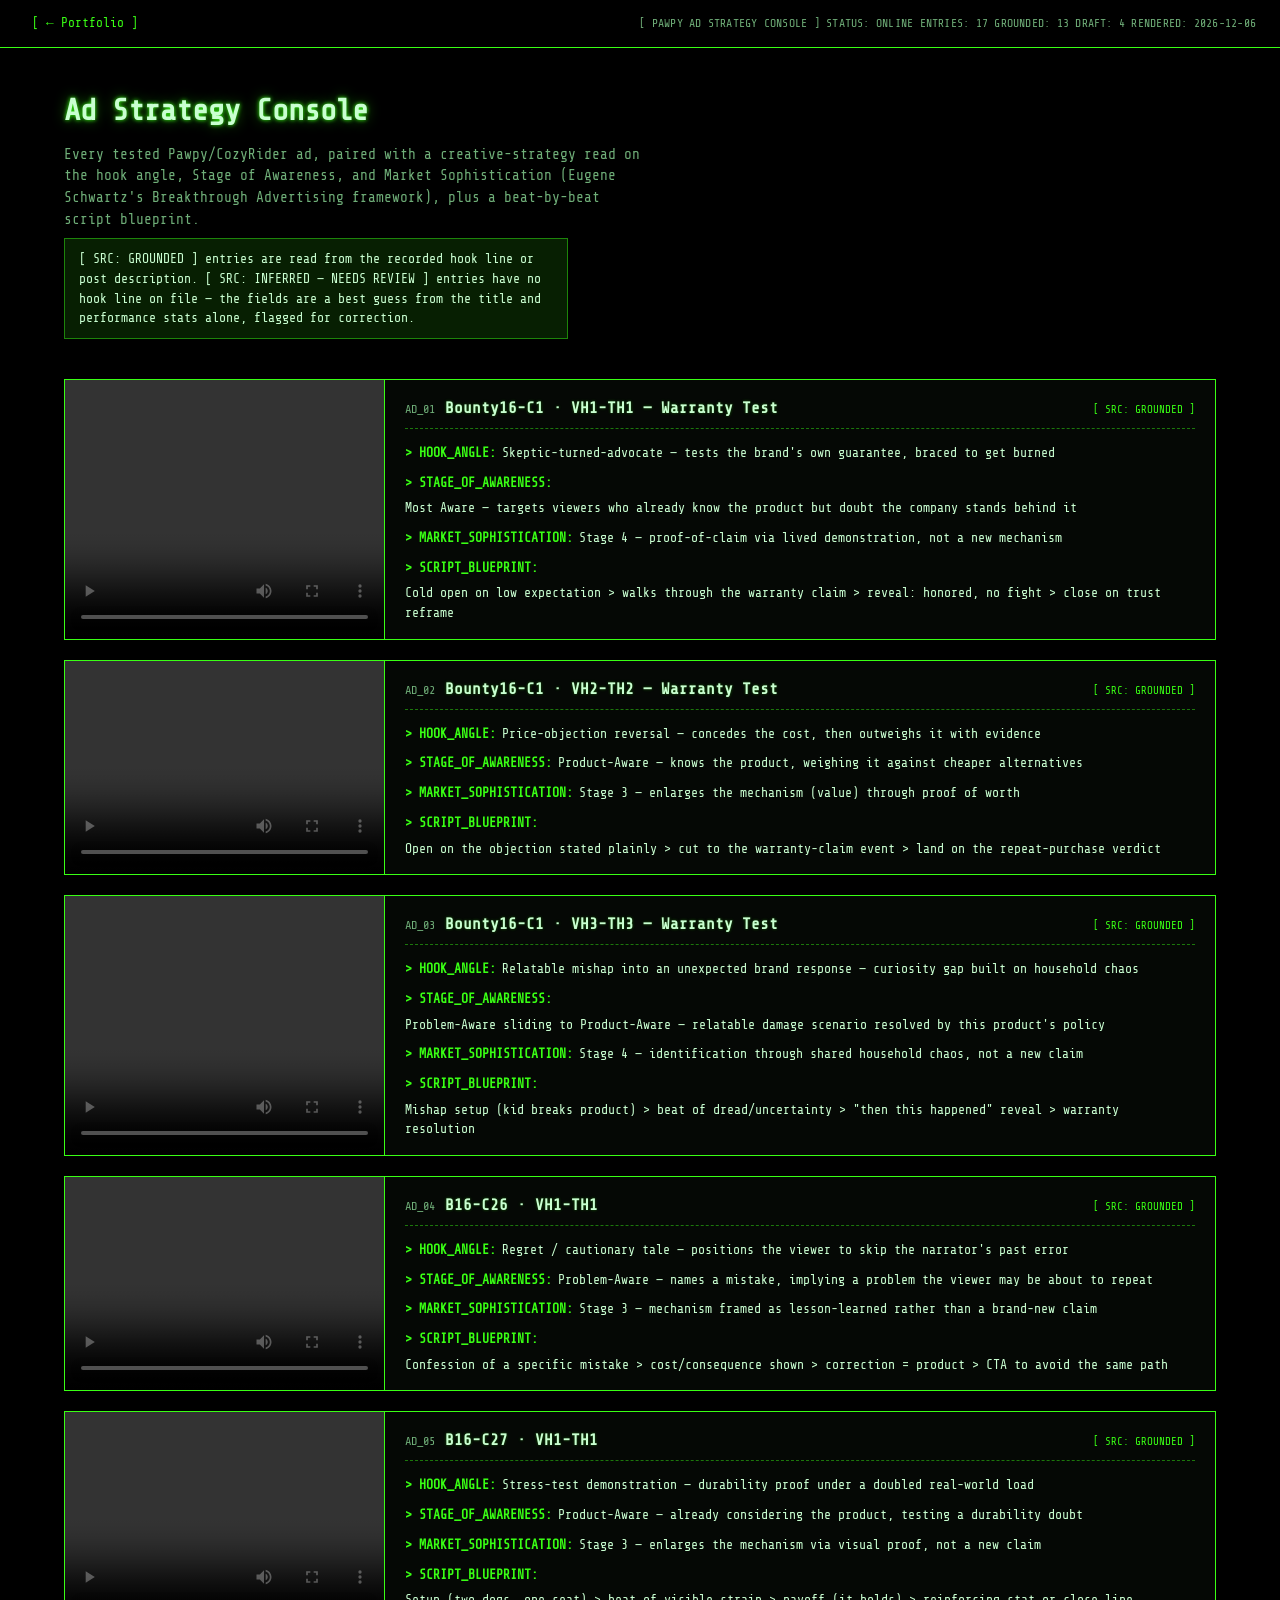
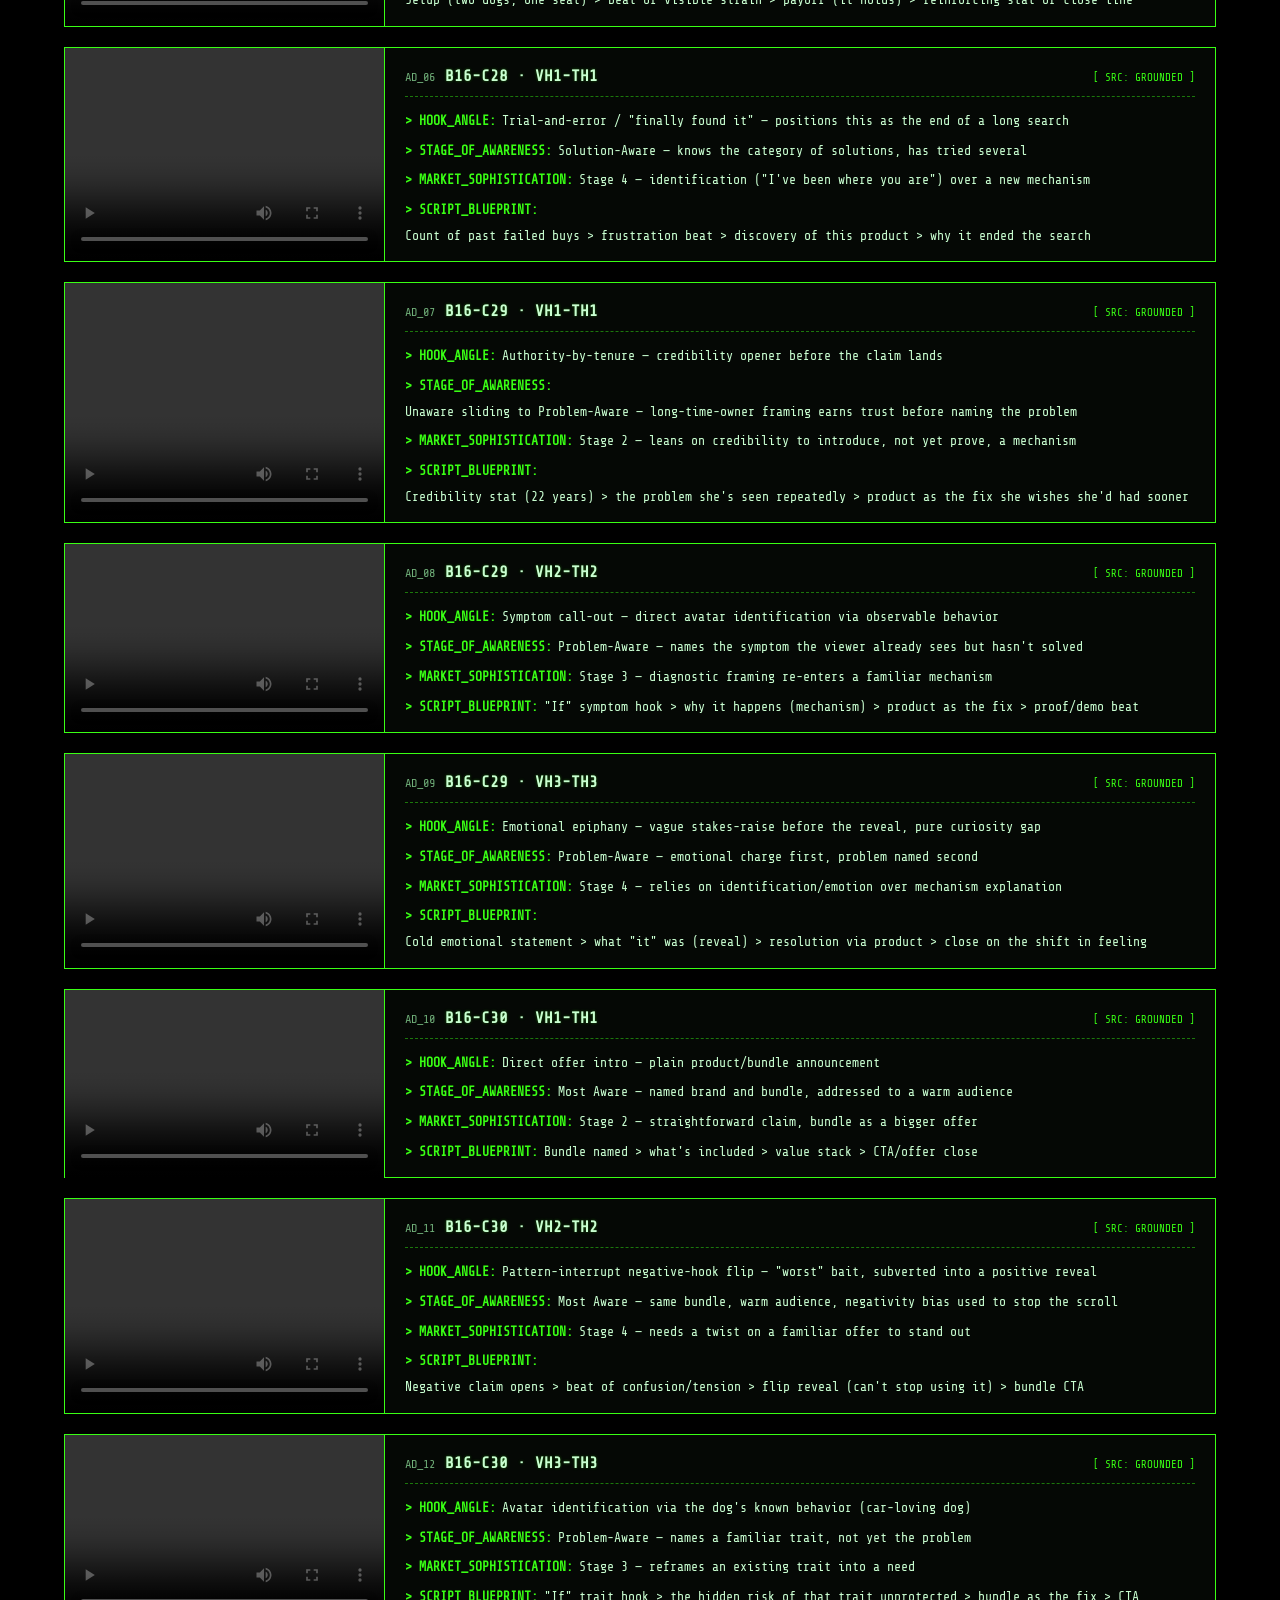
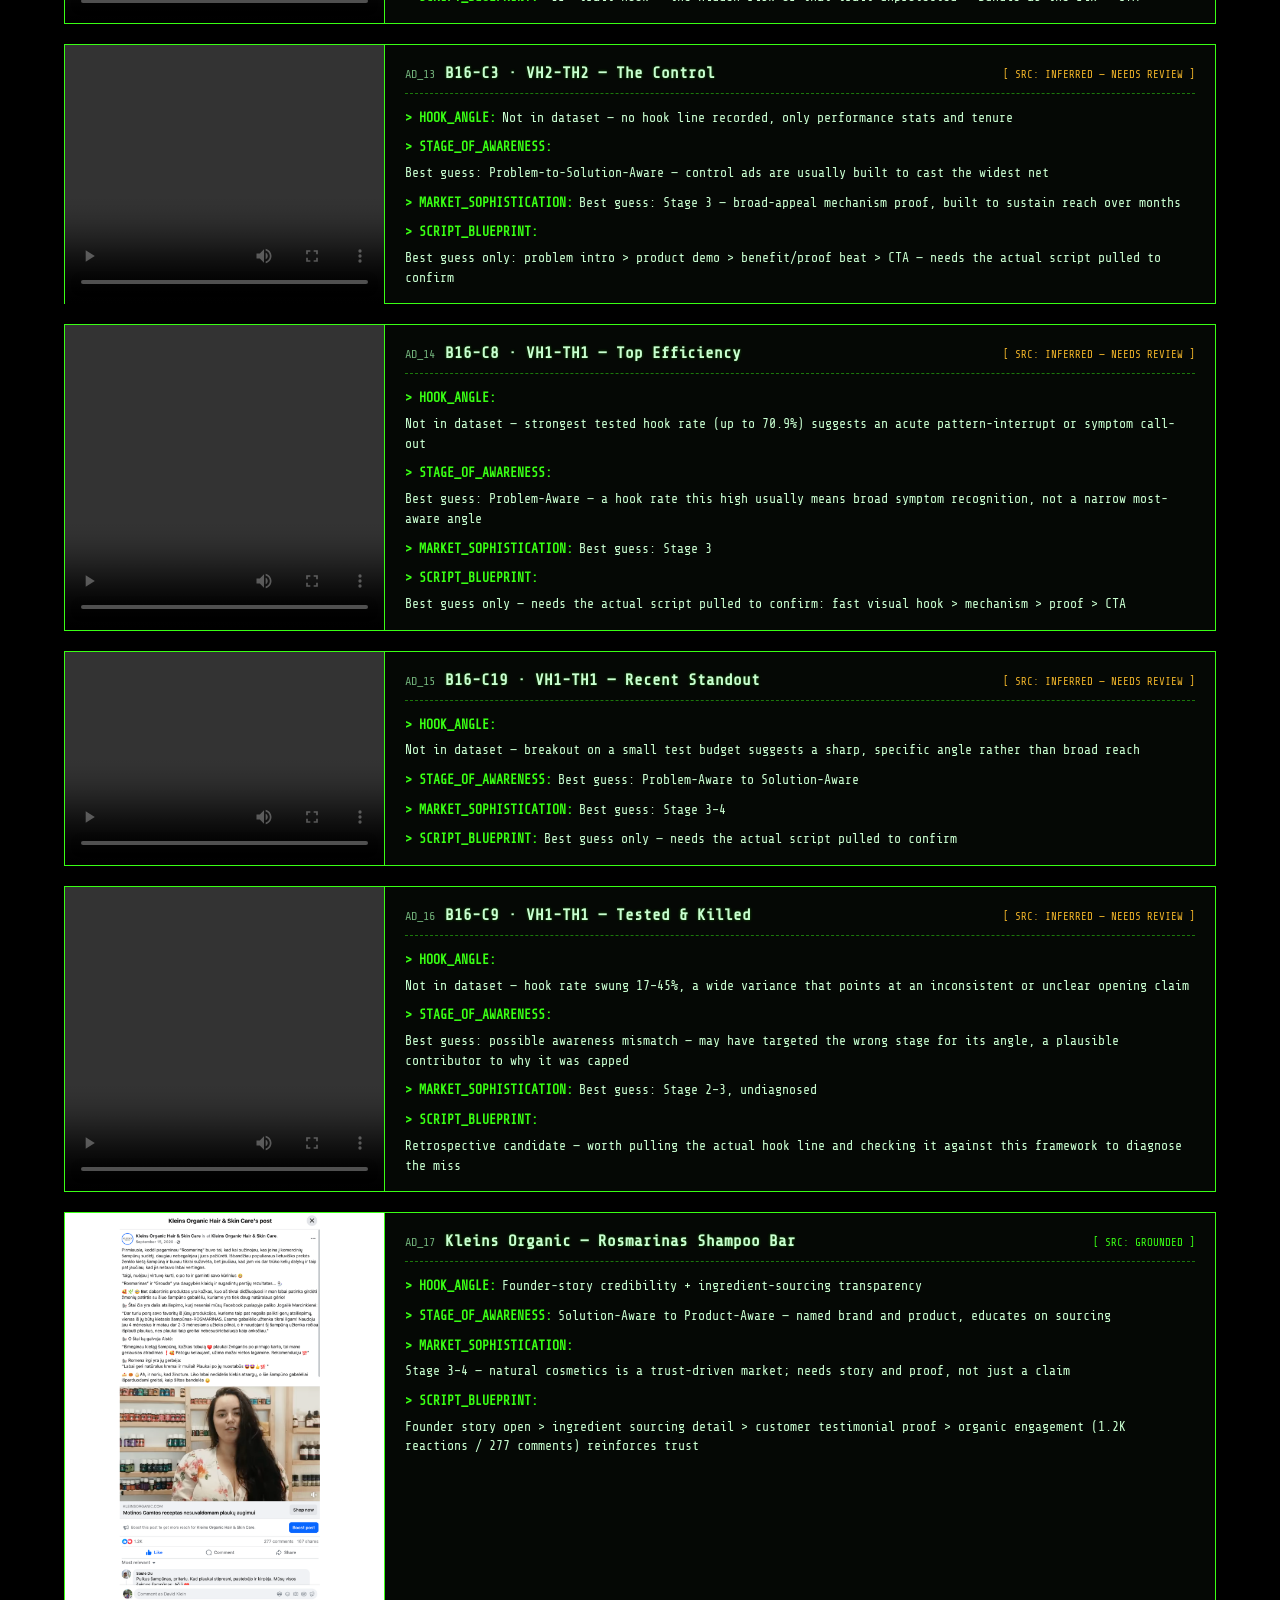
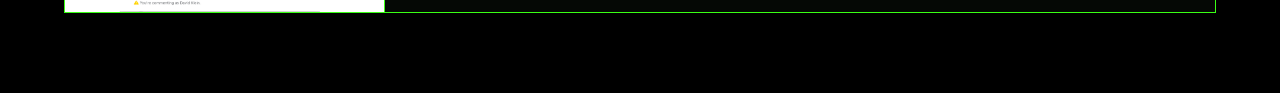
==== console.html @ ffb87e3b "Create console.html" ====
<!DOCTYPE html>
<html lang="en">
<head>
<meta charset="UTF-8" />
<meta name="viewport" content="width=device-width, initial-scale=1.0" />
<title>Ad Strategy Console — David Klein</title>
<meta name="description" content="Pawpy ad creative strategy console — video plus draft Schwartz-framework blueprint metadata per ad." />
<link rel="preconnect" href="https://fonts.googleapis.com" />
<link rel="preconnect" href="https://fonts.gstatic.com" crossorigin />
<link href="https://fonts.googleapis.com/css2?family=Share+Tech+Mono&display=swap" rel="stylesheet" />
<link rel="stylesheet" href="console.css" />
</head>
<body>
<header class="sys-header">
<a class="back-link" href="index.html">[ &larr; Portfolio ]</a>
<span id="sys-status">[ PAWPY AD STRATEGY CONSOLE ]  STATUS: INITIALIZING...</span>
</header>

<section class="console-intro">
<h1>Ad Strategy Console</h1>
<p>Every tested Pawpy/CozyRider ad, paired with a creative-strategy read on the hook angle, Stage of Awareness, and Market Sophistication (Eugene Schwartz's Breakthrough Advertising framework), plus a beat-by-beat script blueprint.</p>
<p class="disclaimer">[ SRC: GROUNDED ] entries are read from the recorded hook line or post description. [ SRC: INFERRED — NEEDS REVIEW ] entries have no hook line on file — the fields are a best guess from the title and performance stats alone, flagged for correction.</p>
</section>

<main id="console-grid"></main>

<script src="videos.js"></script>
<script src="console-data.js"></script>
<script src="console.js"></script>
</body>
</html>
---- console.css ----
:root {
  --matrix: #39ff14;
  --matrix-dim: rgba(57, 255, 20, 0.45);
  --matrix-faint: rgba(57, 255, 20, 0.12);
  --bg: #000000;
  --text: #c9ffd1;
  --text-dim: #6fae78;
  --mono: 'Share Tech Mono', 'Fira Code', 'JetBrains Mono', monospace;
}

* {
  box-sizing: border-box;
}

body {
  margin: 0;
  background: var(--bg);
  color: var(--text);
  font-family: var(--mono);
  line-height: 1.5;
}

a {
  color: var(--matrix);
}

.sys-header {
  position: sticky;
  top: 0;
  z-index: 10;
  display: flex;
  flex-wrap: wrap;
  align-items: center;
  justify-content: space-between;
  gap: 8px;
  padding: 10px 24px;
  background: #000;
  border-bottom: 1px solid var(--matrix);
}

.sys-header .back-link {
  font-size: 0.8rem;
  text-decoration: none;
  color: var(--matrix);
  white-space: nowrap;
  padding: 4px 8px;
}

.sys-header .back-link:hover {
  color: #000;
  background: var(--matrix);
}

#sys-status {
  font-size: 0.72rem;
  color: var(--text-dim);
  letter-spacing: 0.02em;
  white-space: nowrap;
  overflow-x: auto;
}

.console-intro {
  max-width: 1200px;
  margin: 0 auto;
  padding: 40px 24px 16px;
}

.console-intro h1 {
  margin: 0 0 10px;
  font-size: 1.9rem;
  text-shadow: 0 0 4px var(--matrix), 0 0 14px rgba(57, 255, 20, 0.45);
}

.console-intro p {
  margin: 0 0 8px;
  color: var(--text-dim);
  max-width: 72ch;
  font-size: 0.9rem;
}

.console-intro .disclaimer {
  border: 1px solid var(--matrix-dim);
  background: var(--matrix-faint);
  padding: 10px 14px;
  color: var(--text);
  font-size: 0.82rem;
  max-width: 72ch;
}

#console-grid {
  max-width: 1200px;
  margin: 0 auto;
  padding: 16px 24px 80px;
  display: flex;
  flex-direction: column;
  gap: 20px;
}

.console-row {
  display: grid;
  grid-template-columns: minmax(220px, 320px) 1fr;
  gap: 0;
  border: 1px solid var(--matrix);
  background: #050805;
}

.col-media {
  border-right: 1px solid var(--matrix);
  background: #000;
  display: flex;
  align-items: stretch;
}

.media-frame {
  width: 100%;
  position: relative;
}

.media-frame video,
.media-frame img {
  display: block;
  width: 100%;
  height: 100%;
  object-fit: cover;
  background: #000;
}

.no-media {
  display: flex;
  align-items: center;
  justify-content: center;
  min-height: 280px;
  color: var(--text-dim);
  font-size: 0.8rem;
  padding: 16px;
  text-align: center;
}

.col-blueprint {
  padding: 16px 20px;
  display: flex;
  flex-direction: column;
  gap: 10px;
}

.bp-header {
  display: flex;
  flex-wrap: wrap;
  align-items: baseline;
  gap: 10px;
  border-bottom: 1px dashed var(--matrix-dim);
  padding-bottom: 8px;
  margin-bottom: 4px;
}

.bp-id {
  font-size: 0.75rem;
  color: var(--text-dim);
}

.bp-header h3 {
  margin: 0;
  font-size: 1rem;
  text-shadow: 0 0 3px rgba(57, 255, 20, 0.35);
  flex: 1 1 auto;
}

.bp-status {
  font-size: 0.68rem;
  white-space: nowrap;
}

.bp-status.verified {
  color: var(--matrix);
}

.bp-status.draft {
  color: #f0b429;
}

.bp-field {
  display: flex;
  flex-wrap: wrap;
  gap: 6px;
  font-size: 0.82rem;
}

.bp-key {
  color: var(--matrix);
  font-weight: 600;
  white-space: nowrap;
}

.bp-value {
  color: var(--text);
}

@media (max-width: 760px) {
  .console-row {
    grid-template-columns: 1fr;
  }

  .col-media {
    border-right: none;
    border-bottom: 1px solid var(--matrix);
  }

  .no-media {
    min-height: 200px;
  }

  #sys-status {
    font-size: 0.65rem;
  }
}
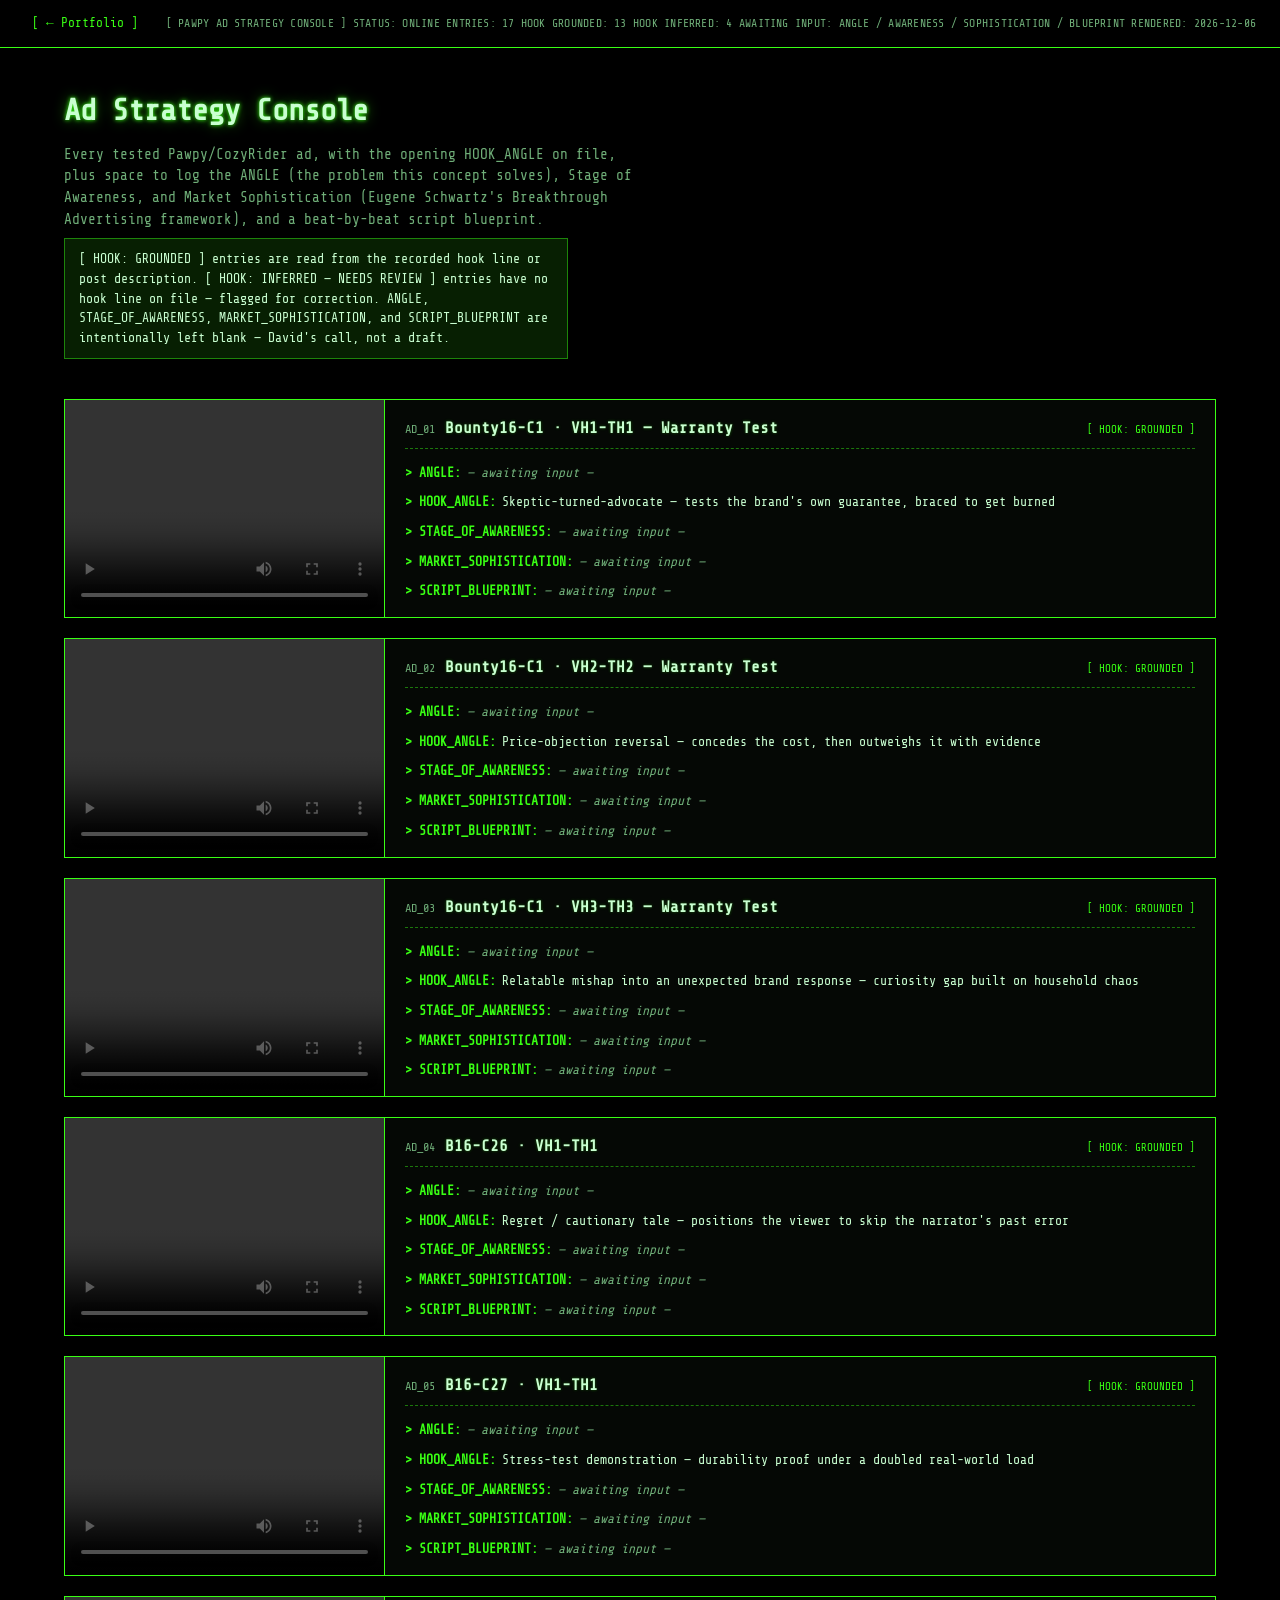
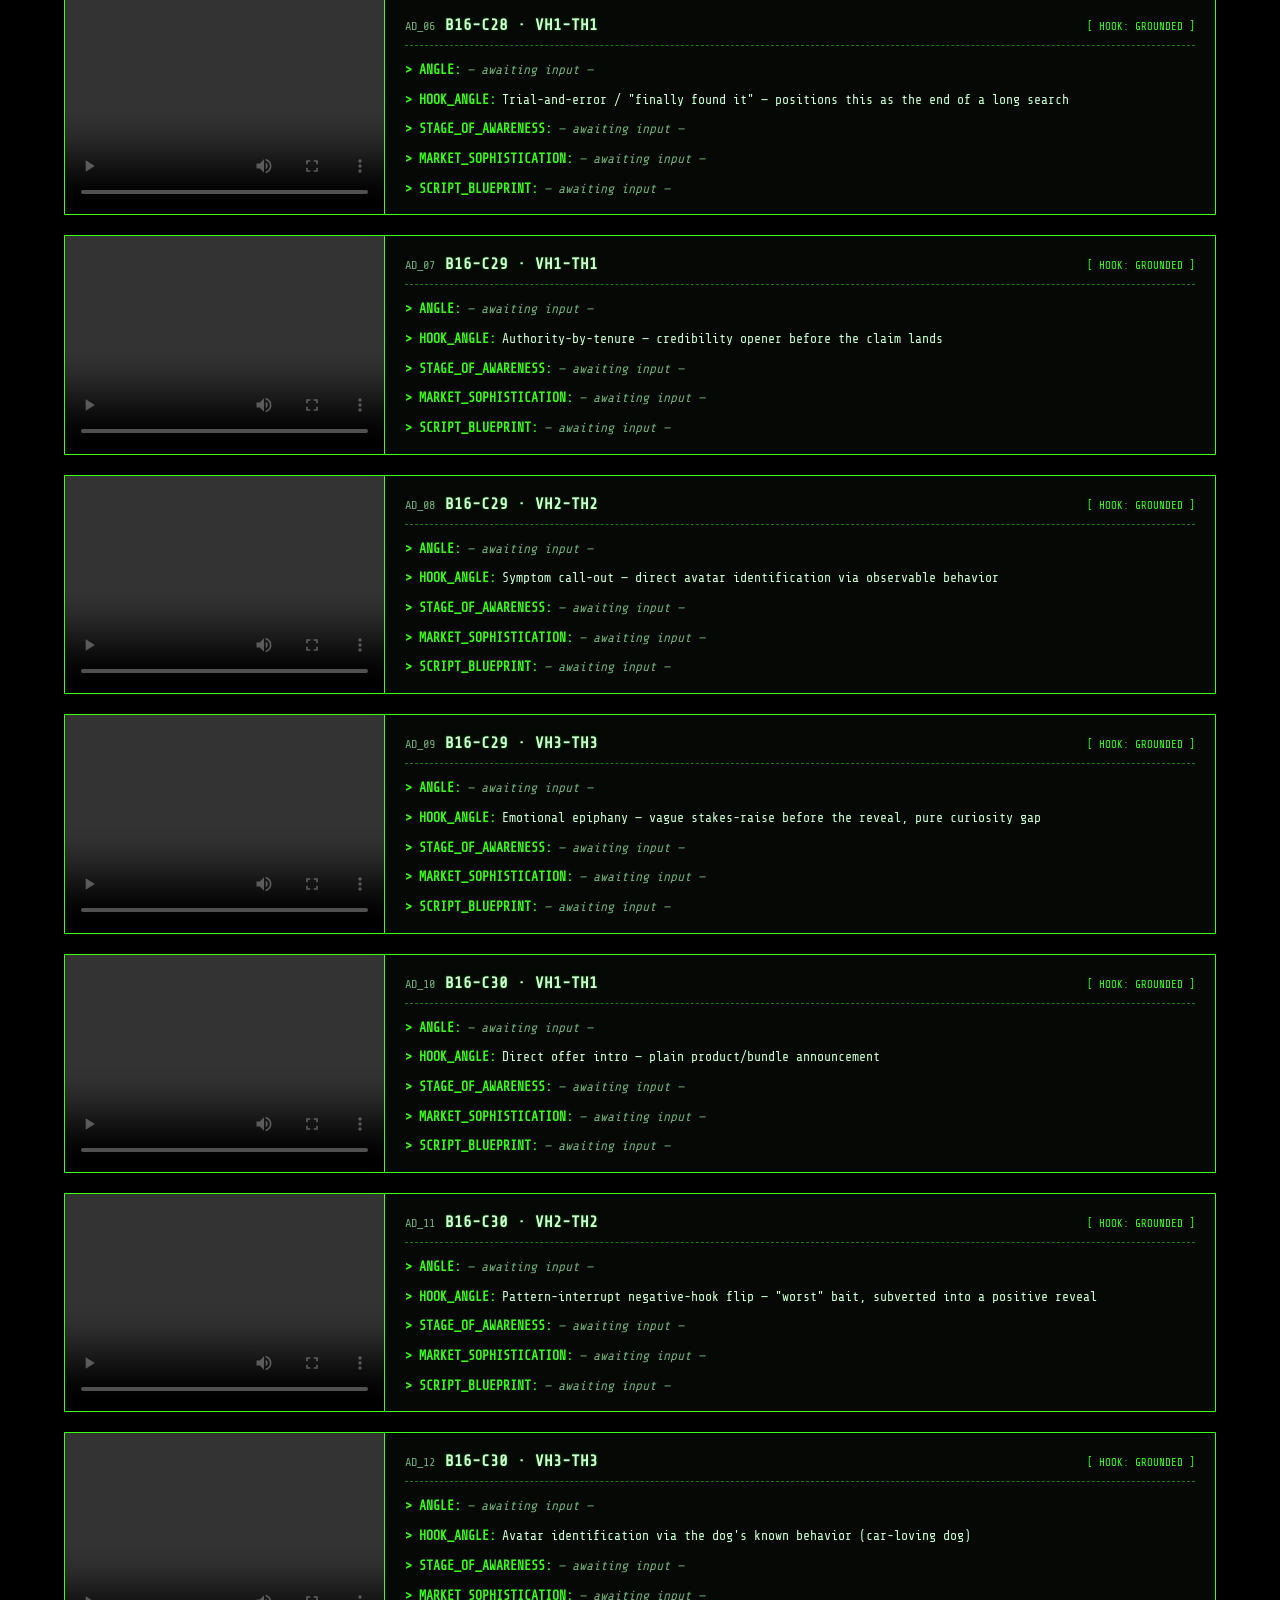
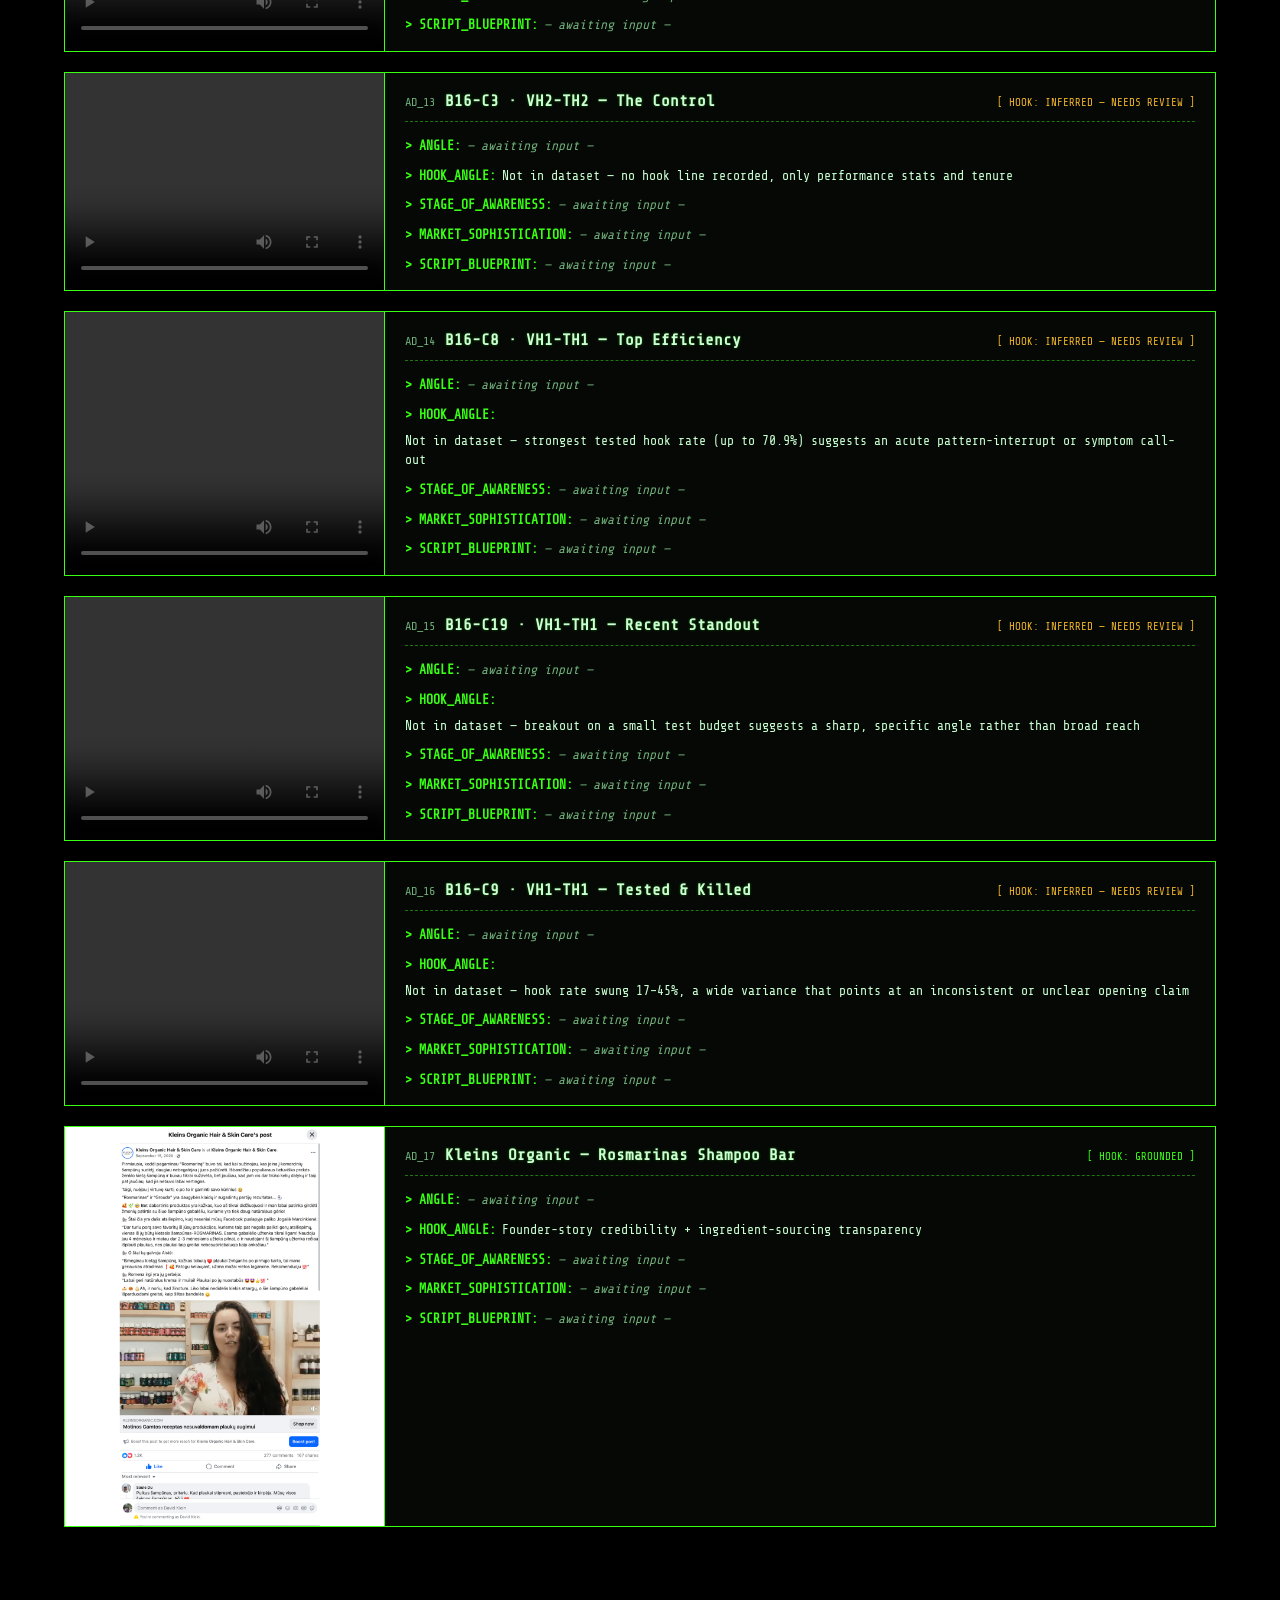
==== commit f7214044: "Update console intro copy for new ANGLE field and blank fields" ====
--- a/console.html
+++ b/console.html
@@ -18,8 +18,8 @@
 
 <section class="console-intro">
 <h1>Ad Strategy Console</h1>
-<p>Every tested Pawpy/CozyRider ad, paired with a creative-strategy read on the hook angle, Stage of Awareness, and Market Sophistication (Eugene Schwartz's Breakthrough Advertising framework), plus a beat-by-beat script blueprint.</p>
-<p class="disclaimer">[ SRC: GROUNDED ] entries are read from the recorded hook line or post description. [ SRC: INFERRED — NEEDS REVIEW ] entries have no hook line on file — the fields are a best guess from the title and performance stats alone, flagged for correction.</p>
+<p>Every tested Pawpy/CozyRider ad, with the opening HOOK_ANGLE on file, plus space to log the ANGLE (the problem this concept solves), Stage of Awareness, and Market Sophistication (Eugene Schwartz's Breakthrough Advertising framework), and a beat-by-beat script blueprint.</p>
+<p class="disclaimer">[ HOOK: GROUNDED ] entries are read from the recorded hook line or post description. [ HOOK: INFERRED — NEEDS REVIEW ] entries have no hook line on file — flagged for correction. ANGLE, STAGE_OF_AWARENESS, MARKET_SOPHISTICATION, and SCRIPT_BLUEPRINT are intentionally left blank — David's call, not a draft.</p>
 </section>
 
 <main id="console-grid"></main>
--- a/console.css
+++ b/console.css
@@ -195,6 +195,11 @@
   color: var(--text);
 }
 
+.bp-pending {
+  color: var(--text-dim);
+  font-style: italic;
+}
+
 @media (max-width: 760px) {
   .console-row {
     grid-template-columns: 1fr;
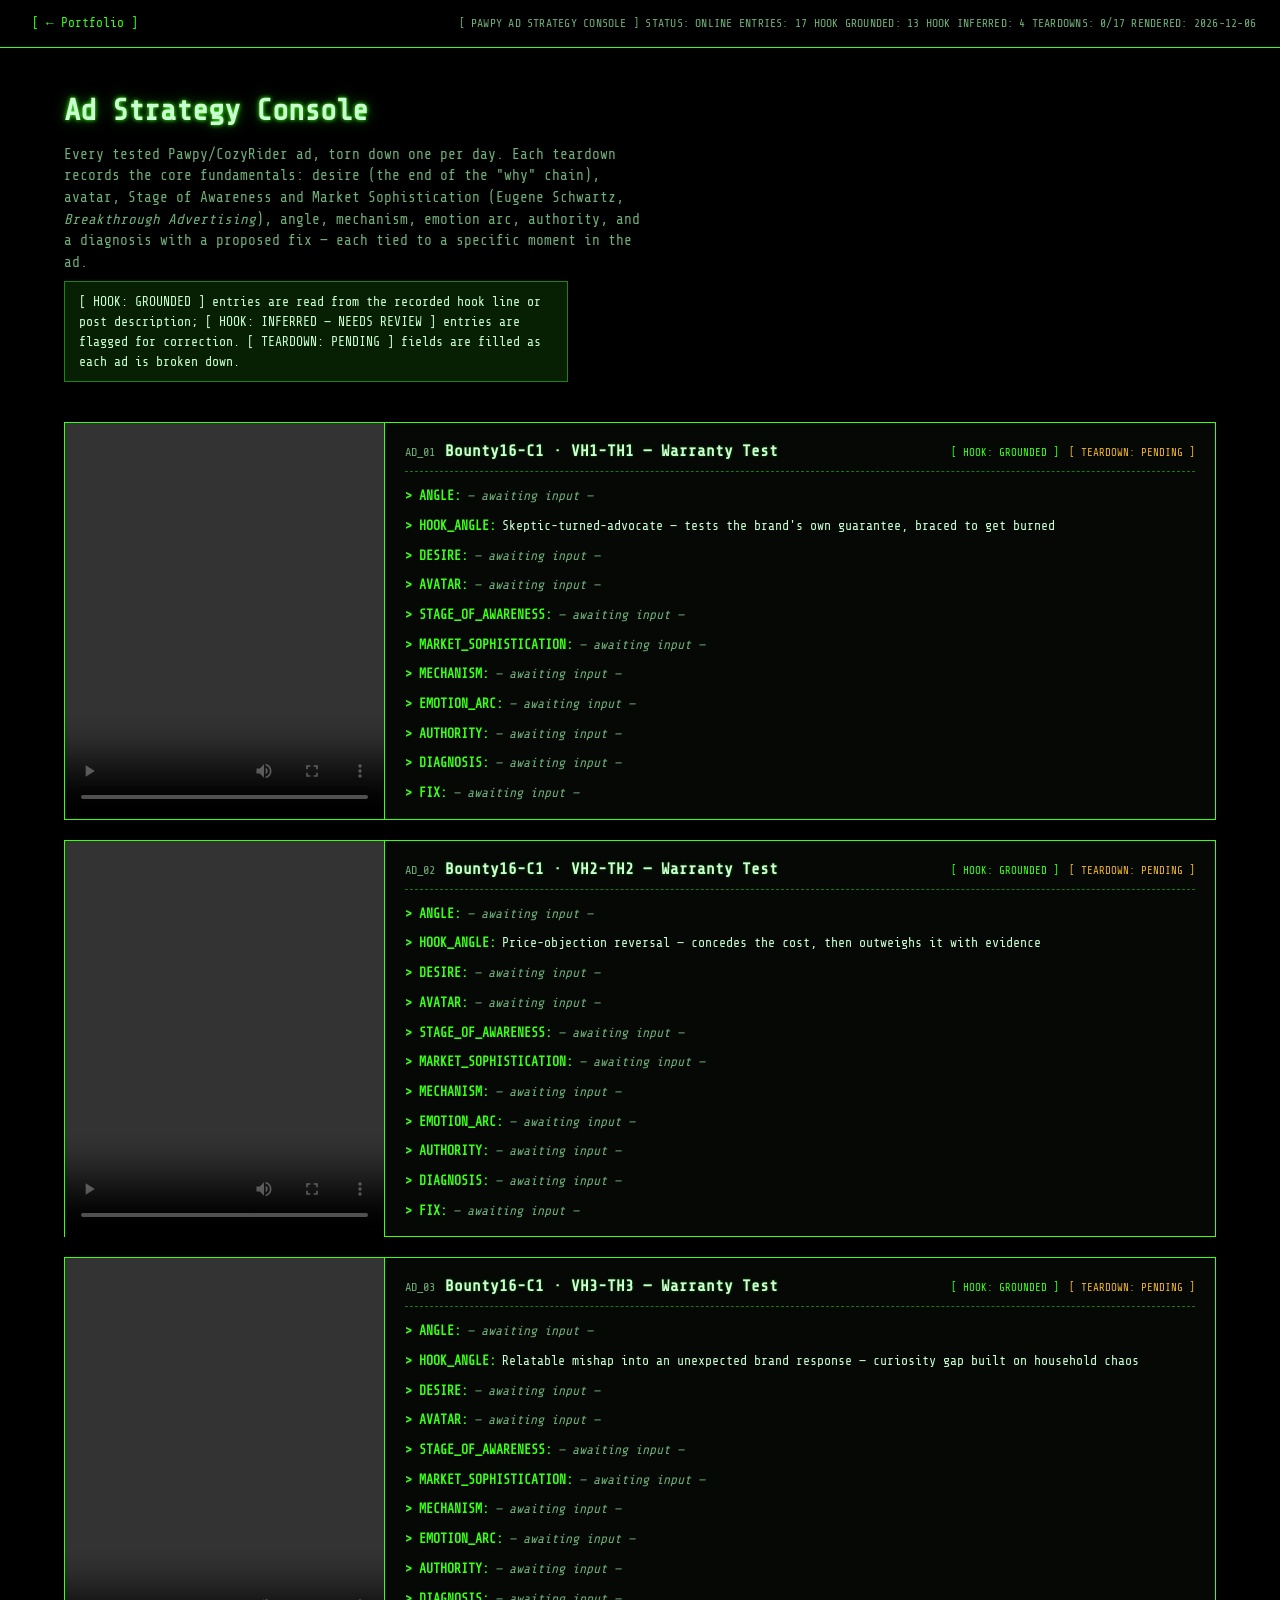
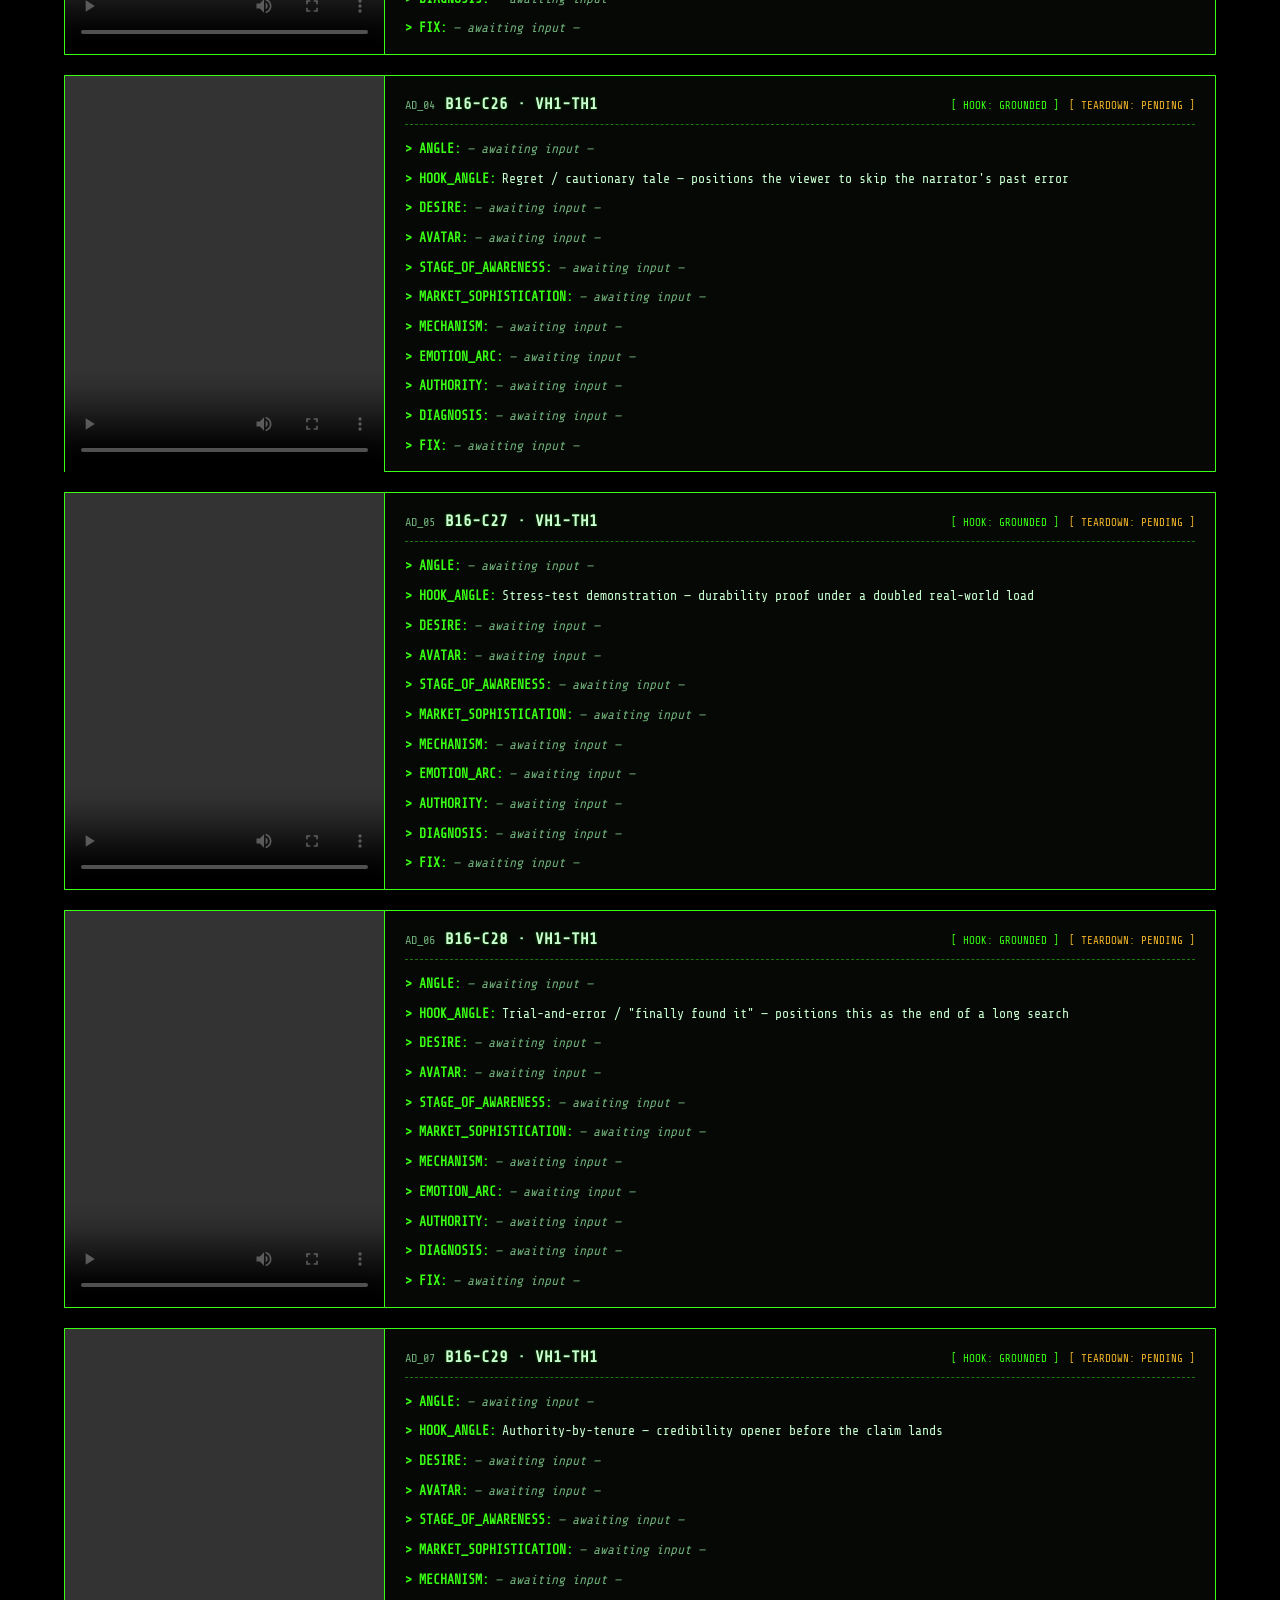
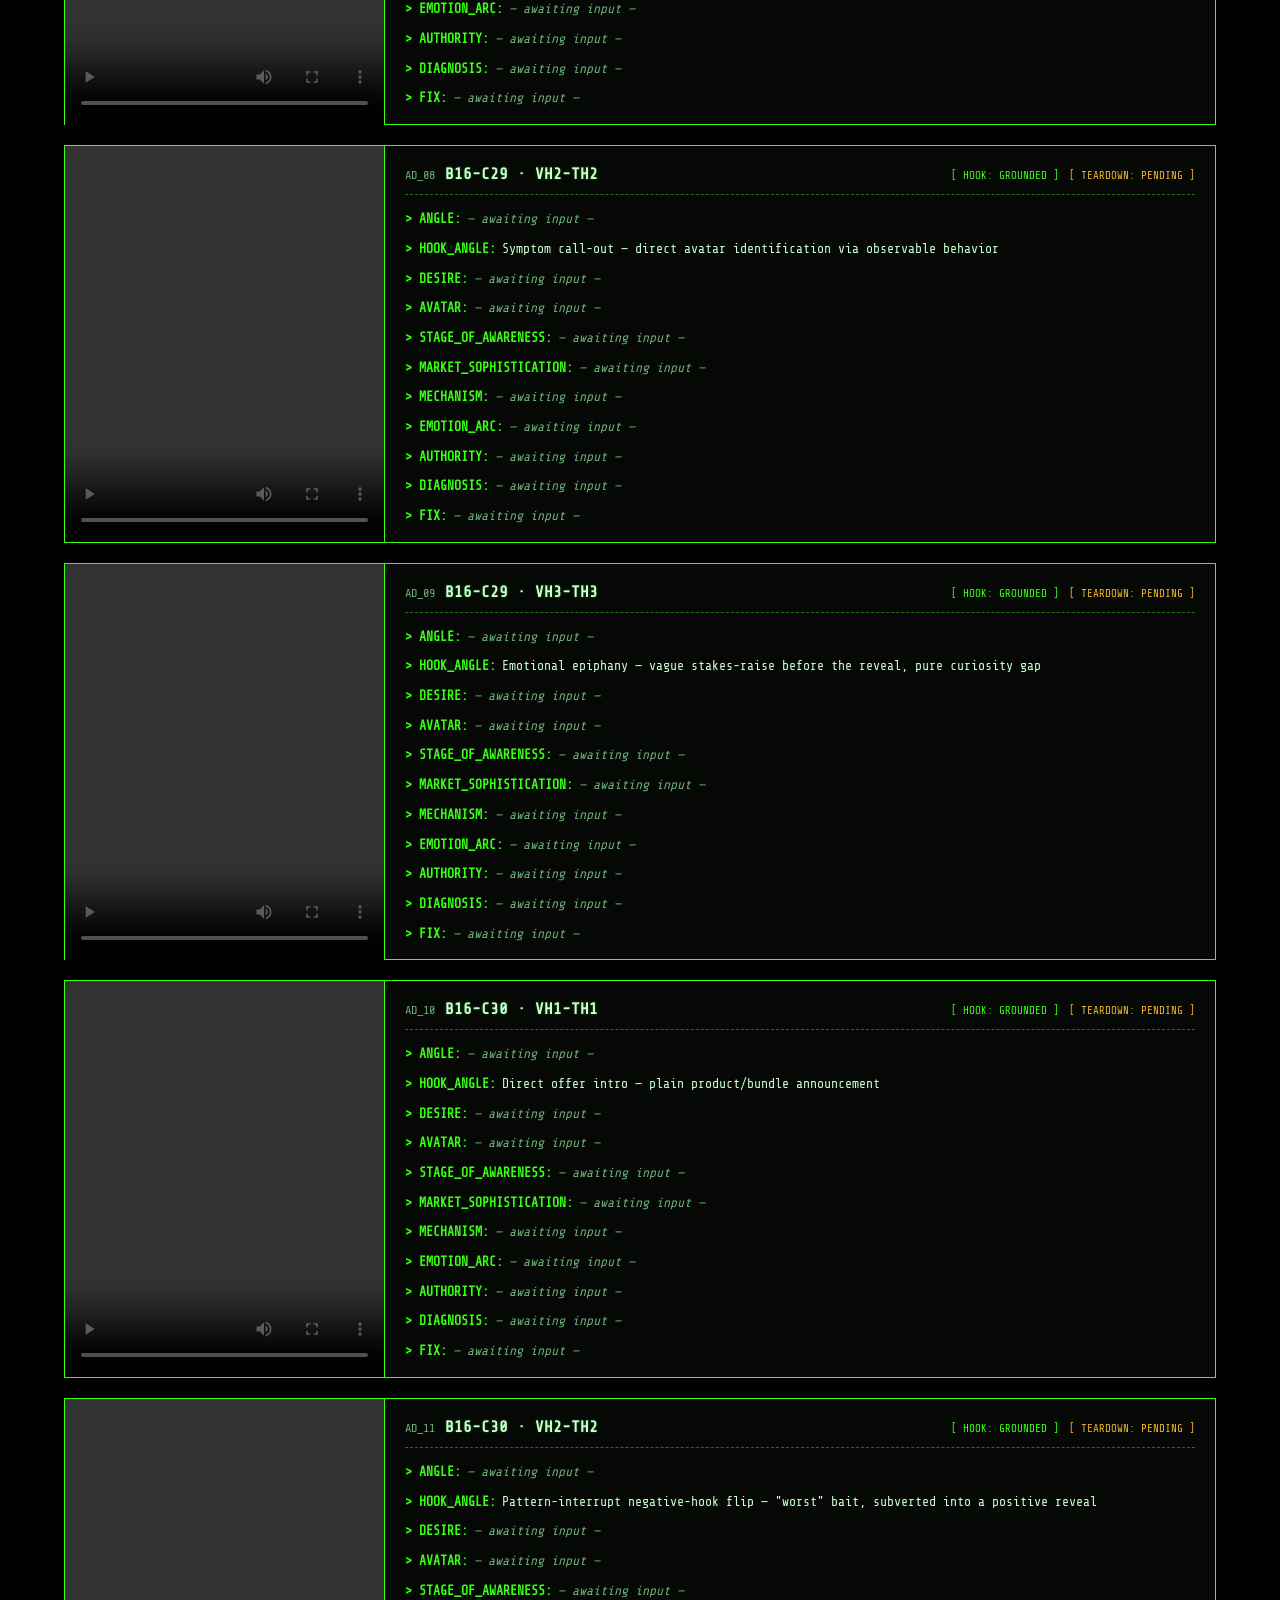
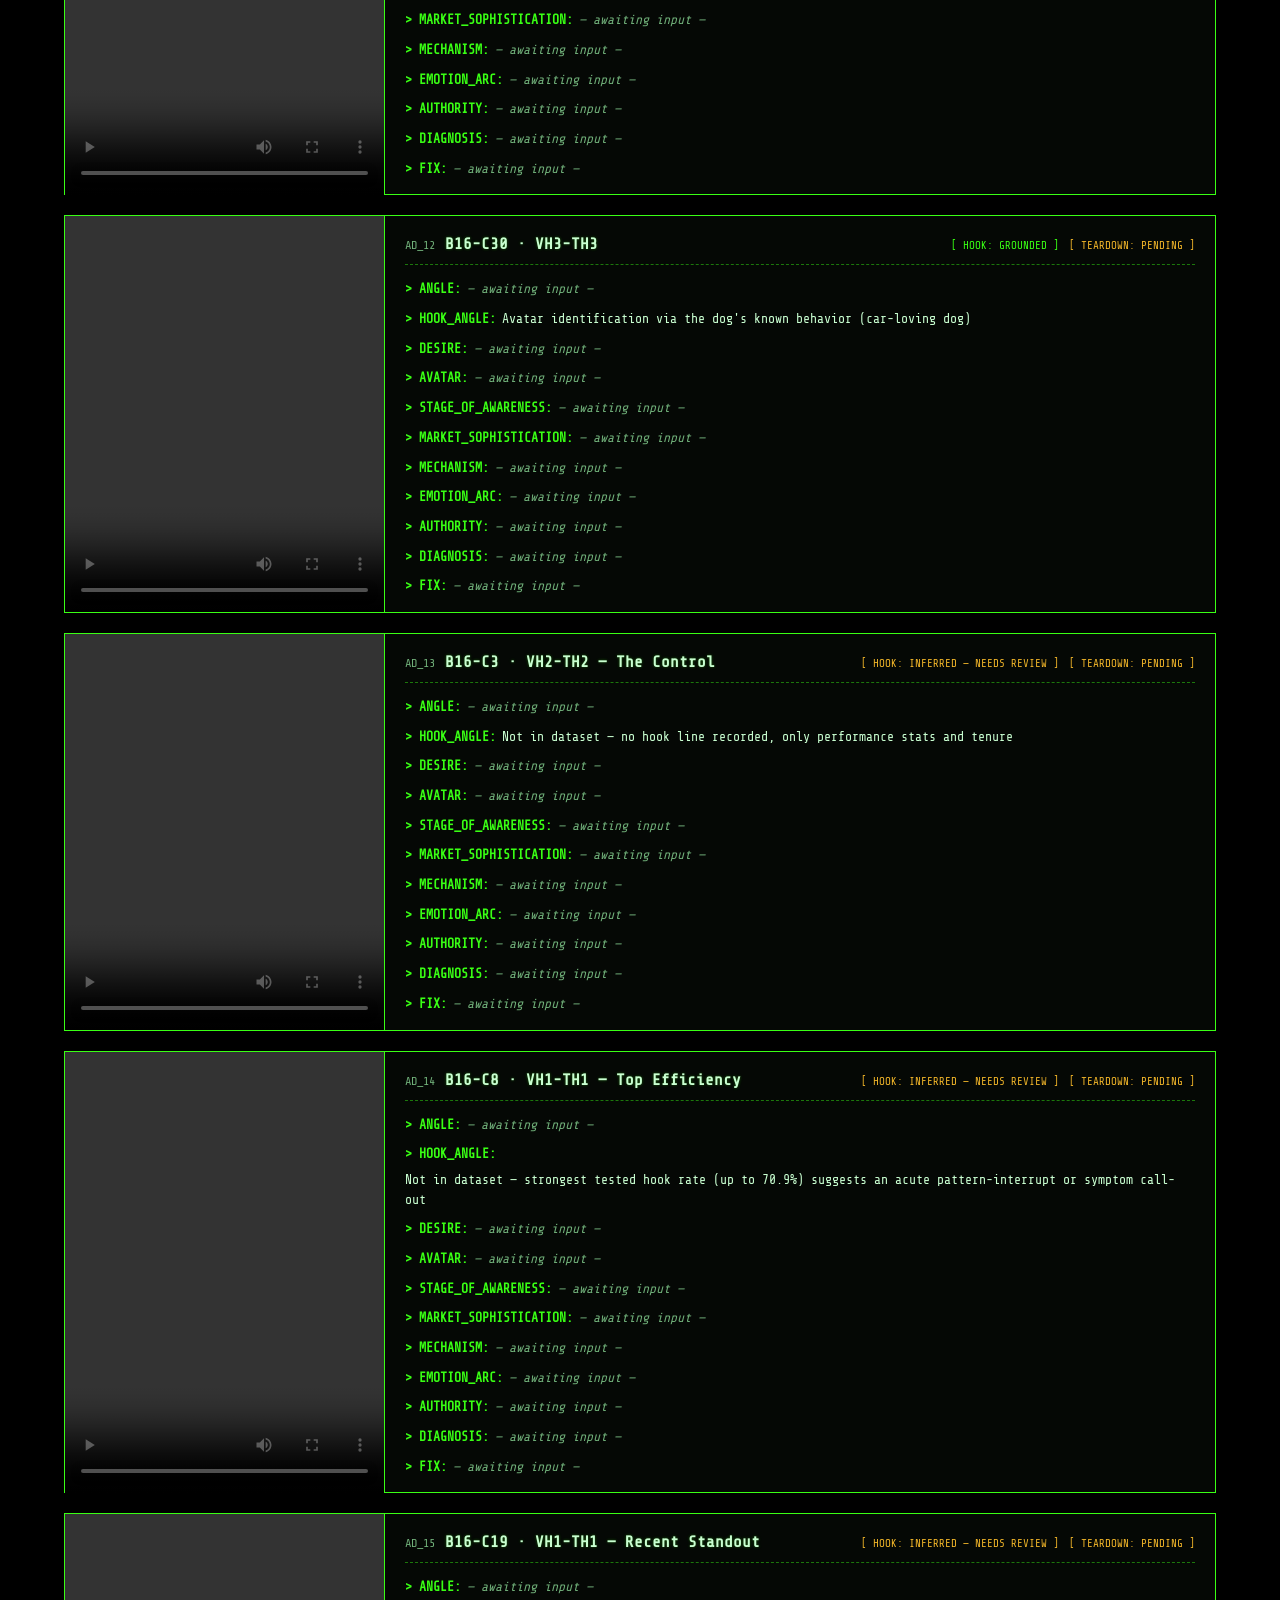
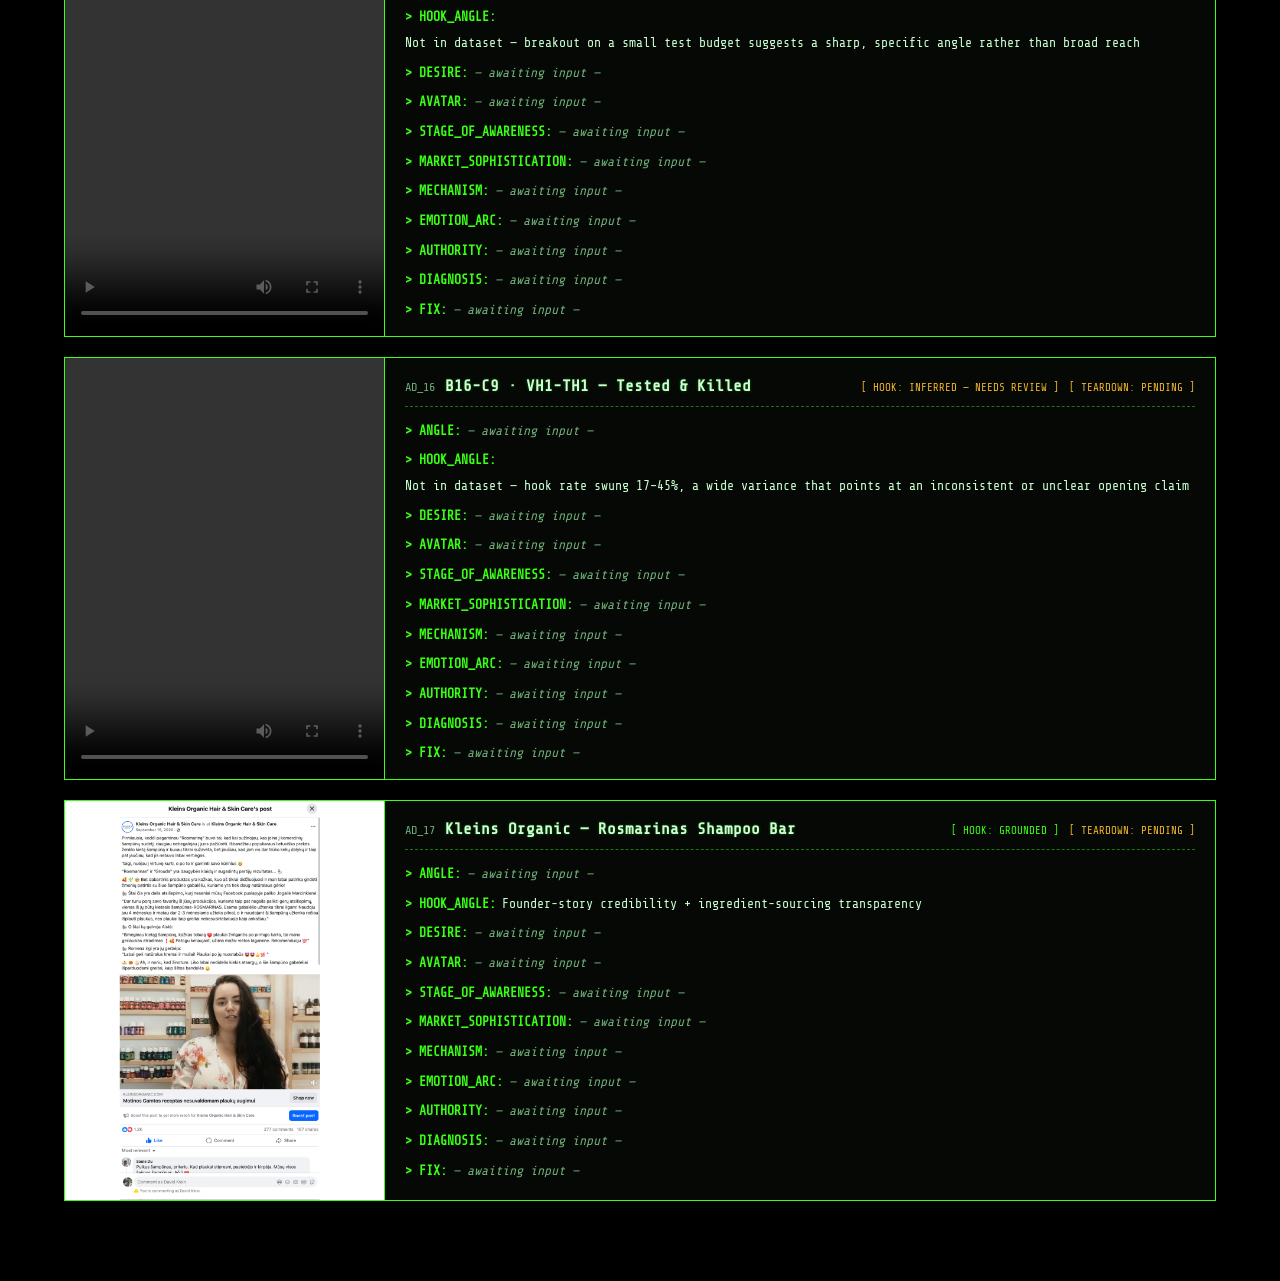
==== commit a2c247f5: "Add Daily Teardown fields to Ad Strategy Console Desire, Avatar, Mechanism, Emotion arc, Authority, " ====
--- a/console.html
+++ b/console.html
@@ -18,8 +18,8 @@
 
 <section class="console-intro">
 <h1>Ad Strategy Console</h1>
-<p>Every tested Pawpy/CozyRider ad, with the opening HOOK_ANGLE on file, plus space to log the ANGLE (the problem this concept solves), Stage of Awareness, and Market Sophistication (Eugene Schwartz's Breakthrough Advertising framework), and a beat-by-beat script blueprint.</p>
-<p class="disclaimer">[ HOOK: GROUNDED ] entries are read from the recorded hook line or post description. [ HOOK: INFERRED — NEEDS REVIEW ] entries have no hook line on file — flagged for correction. ANGLE, STAGE_OF_AWARENESS, MARKET_SOPHISTICATION, and SCRIPT_BLUEPRINT are intentionally left blank — David's call, not a draft.</p>
+<p>Every tested Pawpy/CozyRider ad, torn down one per day. Each teardown records the core fundamentals: desire (the end of the "why" chain), avatar, Stage of Awareness and Market Sophistication (Eugene Schwartz, <em>Breakthrough Advertising</em>), angle, mechanism, emotion arc, authority, and a diagnosis with a proposed fix — each tied to a specific moment in the ad.</p>
+<p class="disclaimer">[ HOOK: GROUNDED ] entries are read from the recorded hook line or post description; [ HOOK: INFERRED — NEEDS REVIEW ] entries are flagged for correction. [ TEARDOWN: PENDING ] fields are filled as each ad is broken down.</p>
 </section>
 
 <main id="console-grid"></main>
